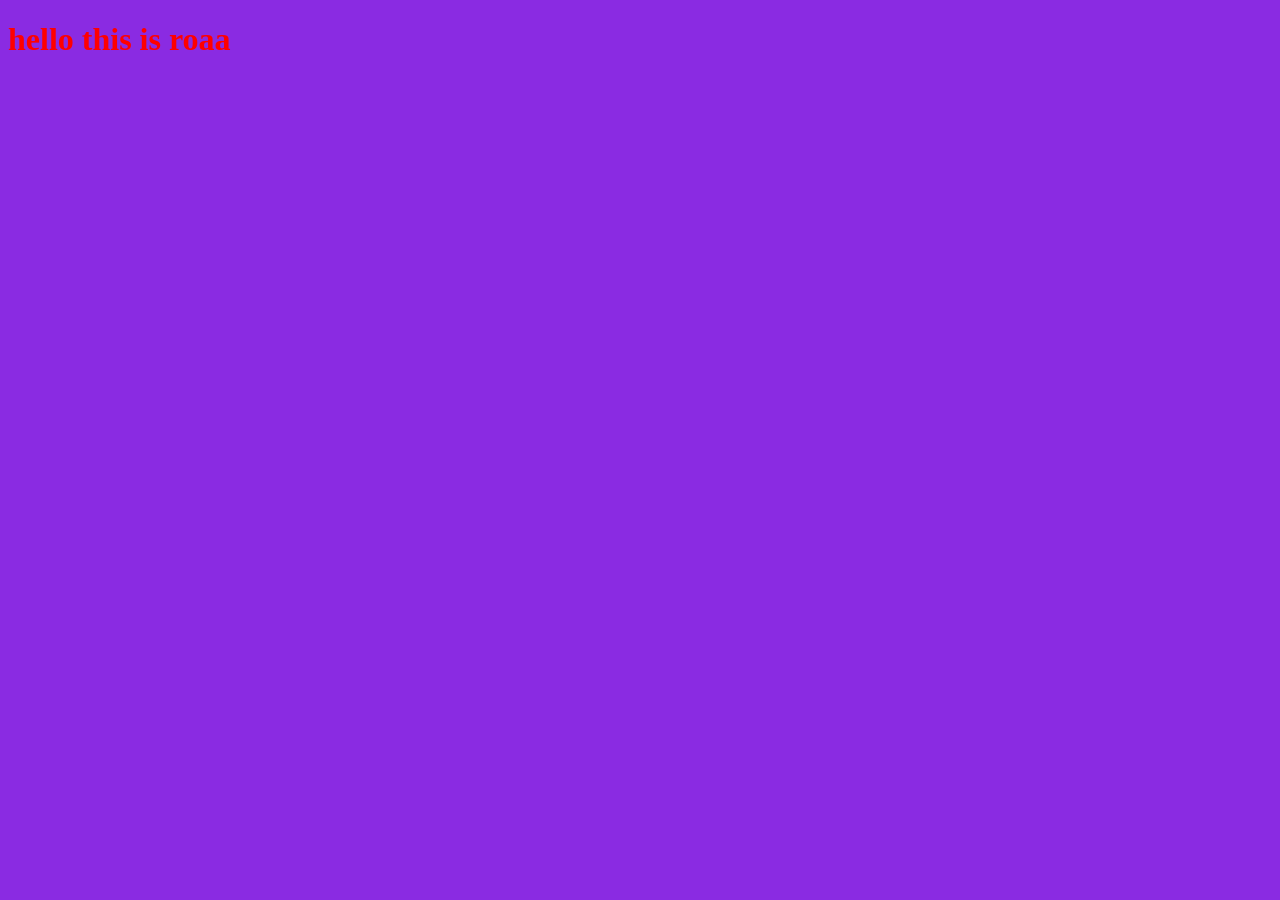
==== index.html @ 3d74dd88 "modify" ====
<!DOCTYPE html>
<html lang="en">
<head>
    <meta charset="UTF-8">
    <meta name="viewport" content="width=device-width, initial-scale=1.0">
    <title>Document</title>
    <link rel="stylesheet" href="index.css">
</head>
<body>
   <h1>hello this is roaa</h1> 
    <script src="index.js">

    </script>
</body>
</html>
---- index.css ----
h1{
    color:red;
}
body{
    background-color:blueviolet ;
}
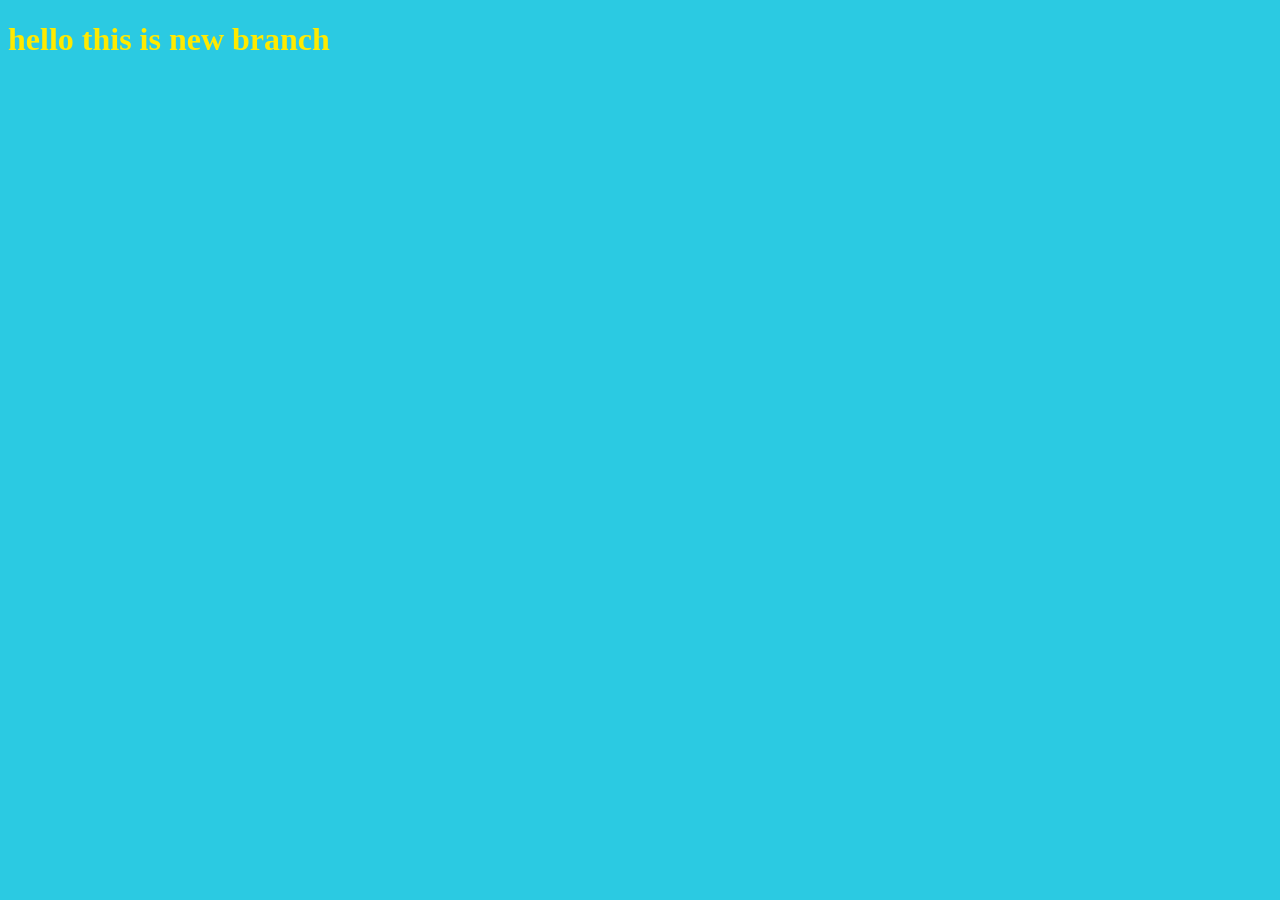
==== commit 5a9266c1: "new modify" ====
--- a/index.html
+++ b/index.html
@@ -7,7 +7,7 @@
     <link rel="stylesheet" href="index.css">
 </head>
 <body>
-   <h1>hello this is roaa</h1> 
+   <h1>hello this is new branch</h1> 
     <script src="index.js">
 
     </script>
--- a/index.css
+++ b/index.css
@@ -1,6 +1,6 @@
 h1{
-    color:red;
+    color:rgb(255, 234, 0);
 }
 body{
-    background-color:blueviolet ;
+    background-color:rgb(43, 202, 226) ;
 }
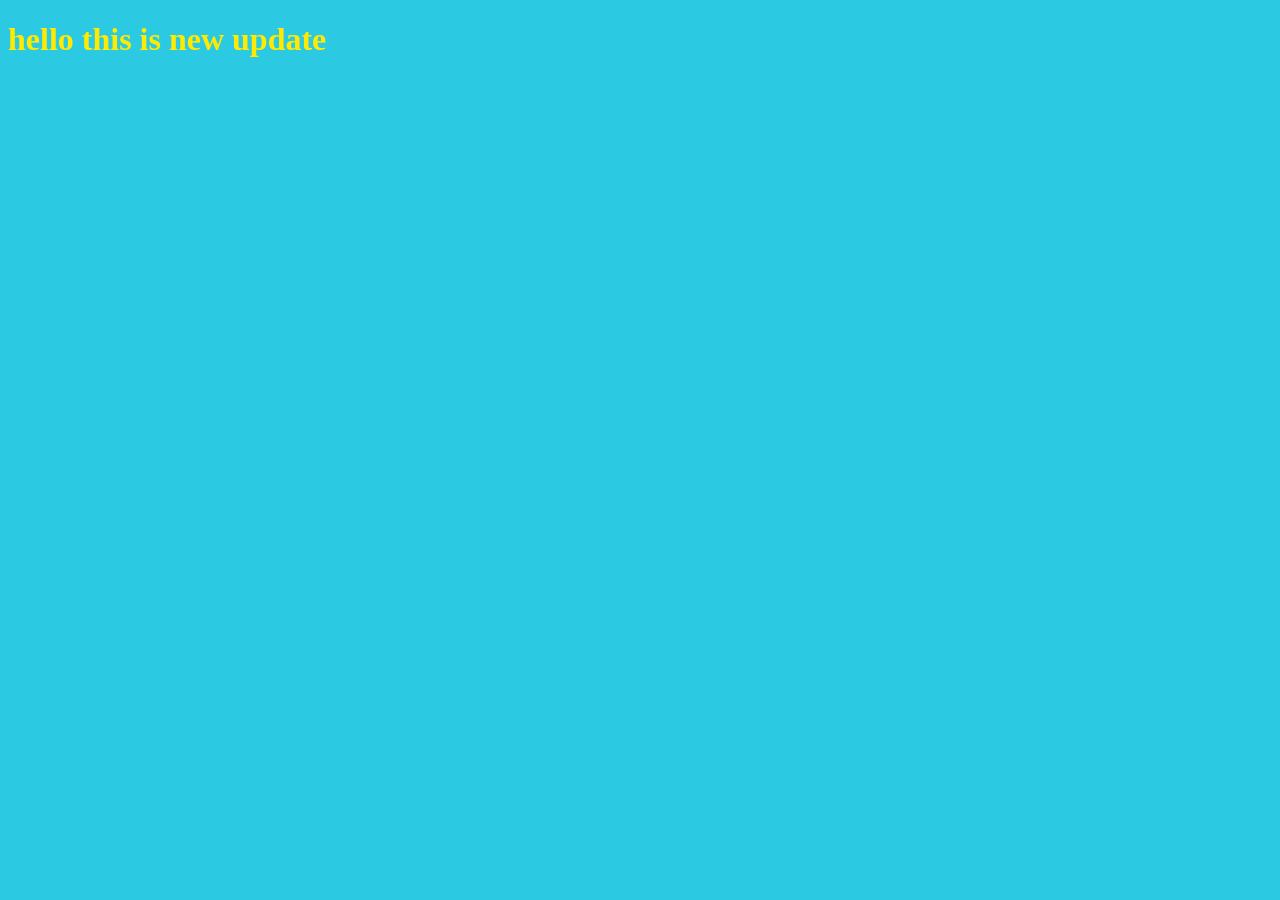
==== commit 58f9bf49: "new update" ====
--- a/index.html
+++ b/index.html
@@ -7,7 +7,7 @@
     <link rel="stylesheet" href="index.css">
 </head>
 <body>
-   <h1>hello this is new branch</h1> 
+   <h1>hello this is new  update  </h1> 
     <script src="index.js">
 
     </script>
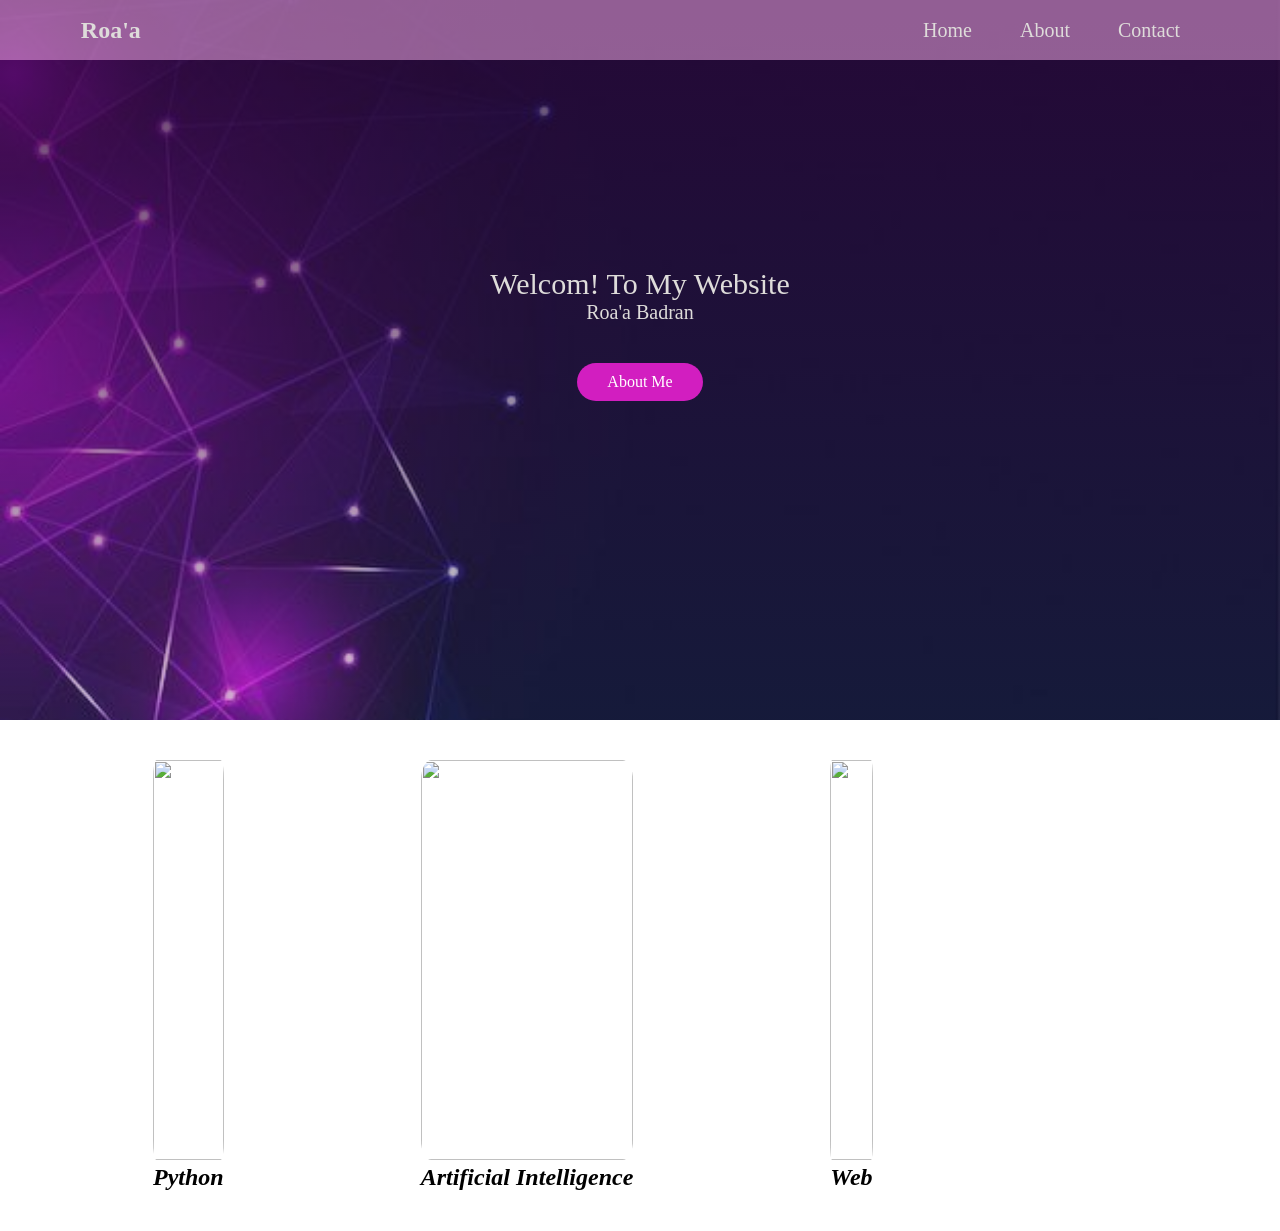
==== commit 51b60e62: "great the first page" ====
--- a/index.html
+++ b/index.html
@@ -1,15 +1,49 @@
 <!DOCTYPE html>
 <html lang="en">
+
 <head>
     <meta charset="UTF-8">
     <meta name="viewport" content="width=device-width, initial-scale=1.0">
-    <title>Document</title>
+    <title>Roa'a</title>
+    <link rel="icon" href="https://i.pinimg.com/474x/e9/60/7e/e9607e37e681d432fa9665a38bbf1475.jpg" type="image/x-icon">
     <link rel="stylesheet" href="index.css">
 </head>
+
 <body>
-   <h1>hello this is new  update  </h1> 
-    <script src="index.js">
+    <section class="top">
+        <div class="head">
+            <h1>Roa'a </h1>
+            <ul class="link">
+                <li><a href="">Home</a></li>
+                <li><a href="">About</a></li>
+                <li><a href="">Contact</a></li>
+        </div>
+        <div class="main_p">
+            <p class="welcom">Welcom! to my website</p>
+            <p class="name">roa'a badran</p>
+            <a href="coffe" class="btn"> about me</a>   
+         
+</div>
+    </section>
 
-    </script>
+    <section class="photo">
+         
+        <div class="program">
+            <img src="https://i.pinimg.com/736x/76/23/a2/7623a2a992c7aa03da9cab693e3c31f0.jpg">
+            <h1 class="nam">python</h1>
+        </div>
+        
+        <div class="program">
+            <img src="https://i.pinimg.com/736x/e1/2f/93/e12f9308fd891cb970e280dbadff92d2.jpg">
+            <h1 class="nam">Artificial Intelligence</h1>
+        </div>
+
+        <div class="program">
+            <img src="https://i.pinimg.com/736x/8c/30/3d/8c303de9ece18fb1de2d91879306f988.jpg">
+            <h1 class="nam">Web</h1>
+        </div> 
+    </section>
+   
 </body>
+
 </html>
--- a/index.css
+++ b/index.css
@@ -1,6 +1,128 @@
-h1{
-    color:rgb(255, 234, 0);
+* {
+    margin: 0%;
+    padding: 0%;
+    box-sizing: border-box;
+    text-transform: capitalize;
+    transition: all 0.2s linear;
+
 }
-body{
-    background-color:rgb(43, 202, 226) ;
+
+.top{
+    width: 100%;
+    height:80vh;
+    background-image: linear-gradient(rgba(47, 7, 55, 0.75),
+    rgba(72, 69, 69, 0.237)),url("back.jpg");
+    background-repeat: no-repeat;
+    background-position: center;
+    background-size: cover;
+}
+.head{
+ display:flex;
+    align-items:center;
+    justify-content:space-around;
+    width:100%;
+    height:60px;
+    padding:0% 1%;
+    position:fixed;
+    background-color:rgba(255, 179, 242, 0.5);
+     }
+
+.head h1{
+    color: rgb(222, 220, 218);
+    margin-right:50%;
+}
+ul {
+    display: flex;
+    justify-content: flex-end;
+    flex-wrap: wrap;
+    gap: 10px;
+}
+.link li {
+
+    display: inline-block;
+    padding: 10px 15px;
+
+}
+
+.link li a {
+    text-decoration: none;
+    color: rgb(222, 220, 218);
+    font-size: 20px;
+    padding: 4px 4px;
+}
+
+ 
+   
+
+.link li a:hover {
+    color: rgb(95, 20, 102);
+}
+
+a {
+    color: rgb(222, 220, 218);
+    text-decoration: none;
+    padding: 10px;
+}
+
+
+
+.main_p {
+    align-items: center;
+    display: flex;
+    justify-content: center;
+    flex-direction: column;
+    height: 60vh;
+    color:  rgb(222, 220, 218);
+    padding-top: 10%;
+}
+
+.welcom {
+    color:  rgb(222, 220, 218);
+    font-size: 30px;
+
+
+}
+
+.name {
+    color:  rgb(222, 220, 218);
+    font-size: 20px;
+}
+
+.btn {
+    background-color: rgb(210, 30, 192);
+    padding: 10px 30px;
+    border-radius: 25px;
+    color: white;
+    cursor: pointer;
+    border: none;
+    margin-top: 3%;
+    text-decoration: none;
+}
+
+.btn:hover {
+    background-color: #acb5d7;
+    color: rgb(210, 30, 192);
+}
+
+.program {
+    display: inline-block;
+    margin: 40px;
+    margin-left: 17vh;
+}
+
+.program img {
+    width: 100%;
+    height: 400px;
+    border-radius: 5%;
+}
+
+.program img:hover {
+
+    height: 407px;
+}
+
+.nam {
+    color: black;
+    font-style: italic;
+    text-align: center;
 }
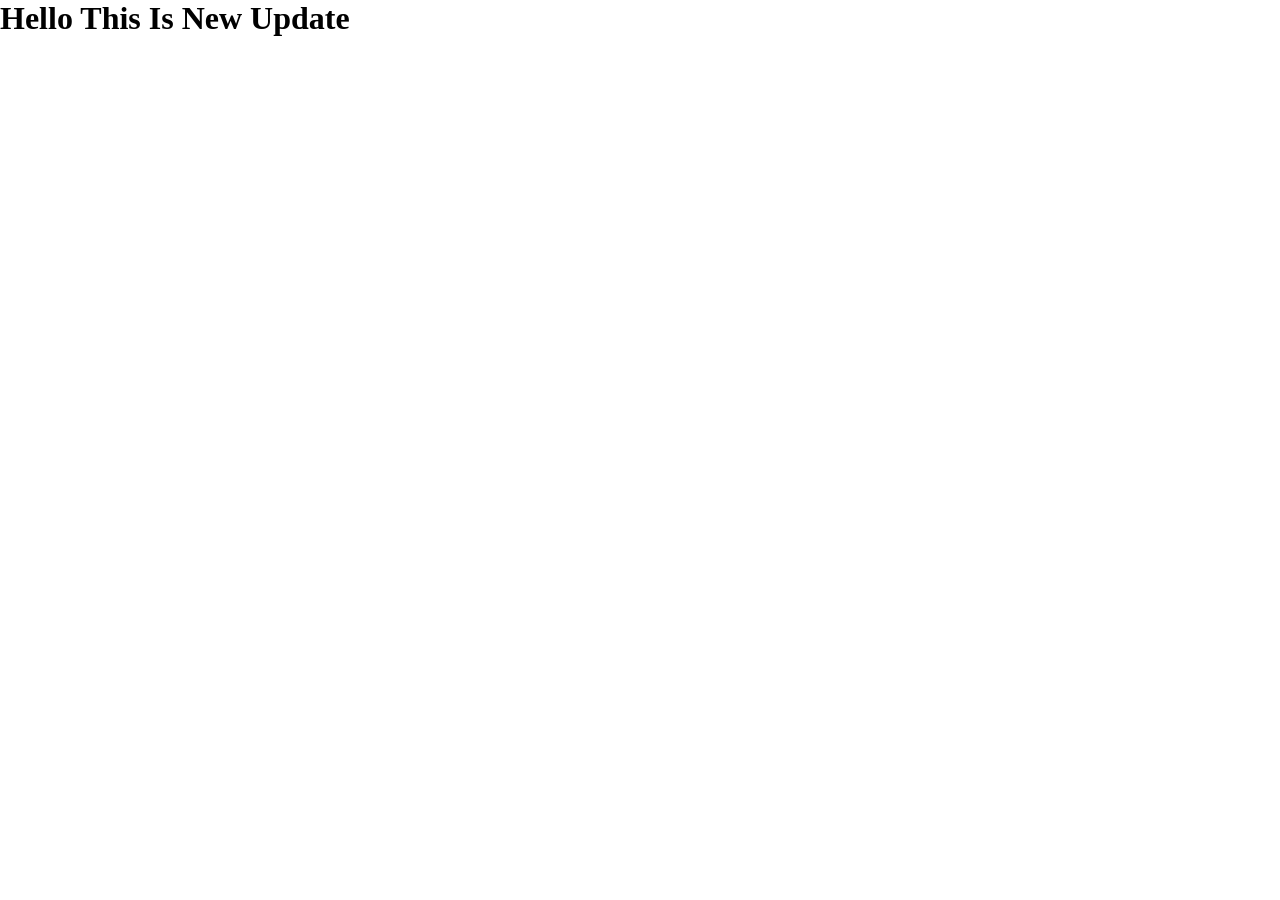
==== commit af1edf6d: "great the first" ====
--- a/index.html
+++ b/index.html
@@ -1,49 +1,15 @@
 <!DOCTYPE html>
 <html lang="en">
-
 <head>
     <meta charset="UTF-8">
     <meta name="viewport" content="width=device-width, initial-scale=1.0">
-    <title>Roa'a</title>
-    <link rel="icon" href="https://i.pinimg.com/474x/e9/60/7e/e9607e37e681d432fa9665a38bbf1475.jpg" type="image/x-icon">
+    <title>Document</title>
     <link rel="stylesheet" href="index.css">
 </head>
+<body>
+   <h1>hello this is new  update  </h1> 
+    <script src="index.js">
 
-<body>
-    <section class="top">
-        <div class="head">
-            <h1>Roa'a </h1>
-            <ul class="link">
-                <li><a href="">Home</a></li>
-                <li><a href="">About</a></li>
-                <li><a href="">Contact</a></li>
-        </div>
-        <div class="main_p">
-            <p class="welcom">Welcom! to my website</p>
-            <p class="name">roa'a badran</p>
-            <a href="coffe" class="btn"> about me</a>   
-         
-</div>
-    </section>
-
-    <section class="photo">
-         
-        <div class="program">
-            <img src="https://i.pinimg.com/736x/76/23/a2/7623a2a992c7aa03da9cab693e3c31f0.jpg">
-            <h1 class="nam">python</h1>
-        </div>
-        
-        <div class="program">
-            <img src="https://i.pinimg.com/736x/e1/2f/93/e12f9308fd891cb970e280dbadff92d2.jpg">
-            <h1 class="nam">Artificial Intelligence</h1>
-        </div>
-
-        <div class="program">
-            <img src="https://i.pinimg.com/736x/8c/30/3d/8c303de9ece18fb1de2d91879306f988.jpg">
-            <h1 class="nam">Web</h1>
-        </div> 
-    </section>
-   
+    </script>
 </body>
-
-</html>+</html>  
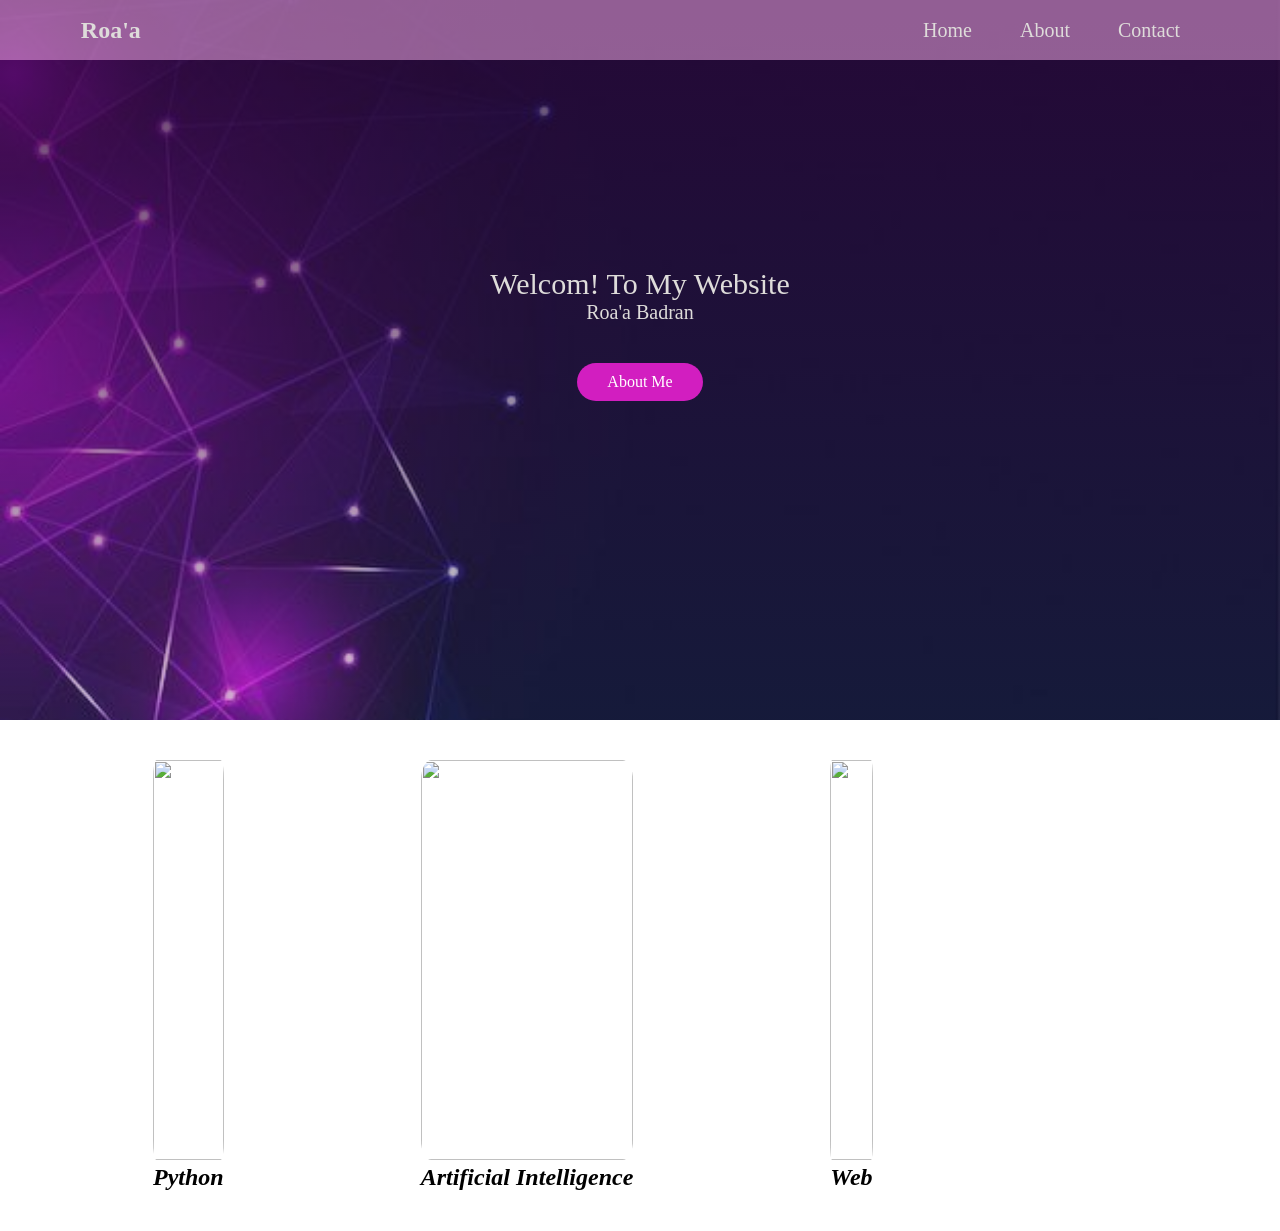
==== commit d54826ac: "Merge branch 'roaaa'" ====
--- a/index.html
+++ b/index.html
@@ -1,15 +1,48 @@
 <!DOCTYPE html>
 <html lang="en">
+
 <head>
     <meta charset="UTF-8">
     <meta name="viewport" content="width=device-width, initial-scale=1.0">
-    <title>Document</title>
+    <title>Roa'a</title>
+    <link rel="icon" href="https://i.pinimg.com/474x/e9/60/7e/e9607e37e681d432fa9665a38bbf1475.jpg" type="image/x-icon">
     <link rel="stylesheet" href="index.css">
 </head>
+
 <body>
-   <h1>hello this is new  update  </h1> 
-    <script src="index.js">
+    <section class="top">
+        <div class="head">
+            <h1>Roa'a </h1>
+            <ul class="link">
+                <li><a href="">Home</a></li>
+                <li><a href="">About</a></li>
+                <li><a href="">Contact</a></li>
+        </div>
+        <div class="main_p">
+            <p class="welcom">Welcom! to my website</p>
+            <p class="name">roa'a badran</p>
+            <a href="coffe" class="btn"> about me</a>   
+         
+</div>
+    </section>
 
-    </script>
+    <section class="photo">
+         
+        <div class="program">
+            <img src="https://i.pinimg.com/736x/76/23/a2/7623a2a992c7aa03da9cab693e3c31f0.jpg">
+            <h1 class="nam">python</h1>
+        </div>
+        
+        <div class="program">
+            <img src="https://i.pinimg.com/736x/e1/2f/93/e12f9308fd891cb970e280dbadff92d2.jpg">
+            <h1 class="nam">Artificial Intelligence</h1>
+        </div>
+
+        <div class="program">
+            <img src="https://i.pinimg.com/736x/8c/30/3d/8c303de9ece18fb1de2d91879306f988.jpg">
+            <h1 class="nam">Web</h1>
+        </div> 
+    </section>
+   
 </body>
-</html>  +</html>
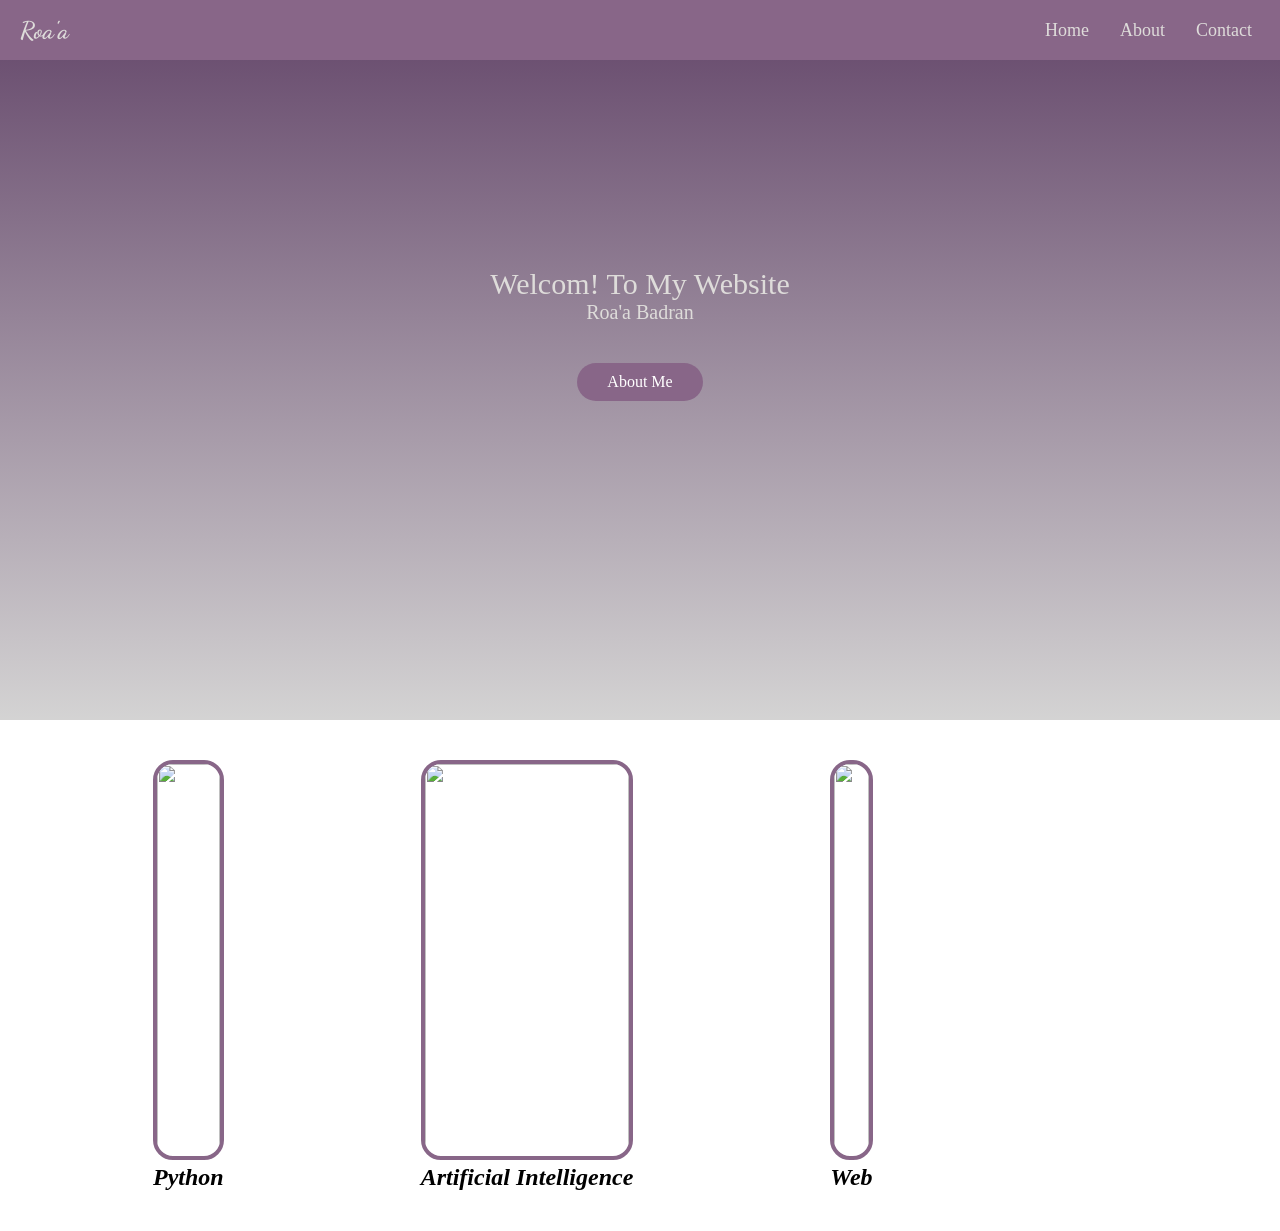
==== commit 711e8646: "finish personal webpage" ====
--- a/index.html
+++ b/index.html
@@ -7,6 +7,8 @@
     <title>Roa'a</title>
     <link rel="icon" href="https://i.pinimg.com/474x/e9/60/7e/e9607e37e681d432fa9665a38bbf1475.jpg" type="image/x-icon">
     <link rel="stylesheet" href="index.css">
+    <link href="https://fonts.googleapis.com/css2?family=Dancing+Script&display=swap" rel="stylesheet">
+
 </head>
 
 <body>
@@ -14,14 +16,14 @@
         <div class="head">
             <h1>Roa'a </h1>
             <ul class="link">
-                <li><a href="">Home</a></li>
-                <li><a href="">About</a></li>
-                <li><a href="">Contact</a></li>
+                <li><a href="index.html">Home</a></li>
+                <li><a href="about.html">About</a></li>
+                <li><a href="contact.html">Contact</a></li>
         </div>
         <div class="main_p">
             <p class="welcom">Welcom! to my website</p>
             <p class="name">roa'a badran</p>
-            <a href="coffe" class="btn"> about me</a>   
+            <a href="about.html" class="btn"> about me</a>   
          
 </div>
     </section>
--- a/index.css
+++ b/index.css
@@ -7,55 +7,53 @@
 
 }
 
-.top{
+.top {
     width: 100%;
-    height:80vh;
+    height: 80vh;
     background-image: linear-gradient(rgba(47, 7, 55, 0.75),
-    rgba(72, 69, 69, 0.237)),url("back.jpg");
+            rgba(72, 69, 69, 0.237)), url("https://i.pinimg.com/736x/08/52/b8/0852b8354b86feede17af6d50a522971.jpg");
     background-repeat: no-repeat;
     background-position: center;
     background-size: cover;
 }
-.head{
- display:flex;
-    align-items:center;
-    justify-content:space-around;
-    width:100%;
-    height:60px;
-    padding:0% 1%;
-    position:fixed;
-    background-color:rgba(255, 179, 242, 0.5);
-     }
 
-.head h1{
+.head {
+    display: flex;
+    align-items: center;
+    justify-content: space-between;
+    width: 100%;
+    height: 60px;
+    padding: 0 20px;
+    position: fixed;
+    top: 0;
+    left: 0;
+    background-color: rgb(136, 102, 136)
+}
+
+.head h1 {
     color: rgb(222, 220, 218);
-    margin-right:50%;
+    font-size: 24px;
+     font-family: 'Dancing Script', cursive;
 }
+
 ul {
     display: flex;
-    justify-content: flex-end;
-    flex-wrap: wrap;
-    gap: 10px;
-}
-.link li {
-
-    display: inline-block;
-    padding: 10px 15px;
-
+    gap: 15px;
+    text-decoration: none;
+     list-style: none; 
 }
 
 .link li a {
     text-decoration: none;
     color: rgb(222, 220, 218);
-    font-size: 20px;
-    padding: 4px 4px;
+    font-size: 18px;
+    padding: 5px 8px;
+    border-radius: 4px;
 }
-
- 
-   
 
 .link li a:hover {
     color: rgb(95, 20, 102);
+    background-color: rgba(255, 255, 255, 0.2);
 }
 
 a {
@@ -72,24 +70,24 @@
     justify-content: center;
     flex-direction: column;
     height: 60vh;
-    color:  rgb(222, 220, 218);
+    color: rgb(222, 220, 218);
     padding-top: 10%;
 }
 
 .welcom {
-    color:  rgb(222, 220, 218);
+    color: rgb(222, 220, 218);
     font-size: 30px;
 
 
 }
 
 .name {
-    color:  rgb(222, 220, 218);
+    color: rgb(222, 220, 218);
     font-size: 20px;
 }
 
 .btn {
-    background-color: rgb(210, 30, 192);
+    background-color: rgb(136, 102, 136);
     padding: 10px 30px;
     border-radius: 25px;
     color: white;
@@ -100,20 +98,24 @@
 }
 
 .btn:hover {
-    background-color: #acb5d7;
-    color: rgb(210, 30, 192);
+    background-color: #d6b3d9;
+    color: rgb(131, 72, 125);
 }
 
 .program {
     display: inline-block;
     margin: 40px;
     margin-left: 17vh;
+
+    cursor: pointer;
 }
 
 .program img {
     width: 100%;
     height: 400px;
-    border-radius: 5%;
+    border: 4px solid rgb(136, 102, 136);
+    border-radius: 20px;
+    overflow: hidden;
 }
 
 .program img:hover {
